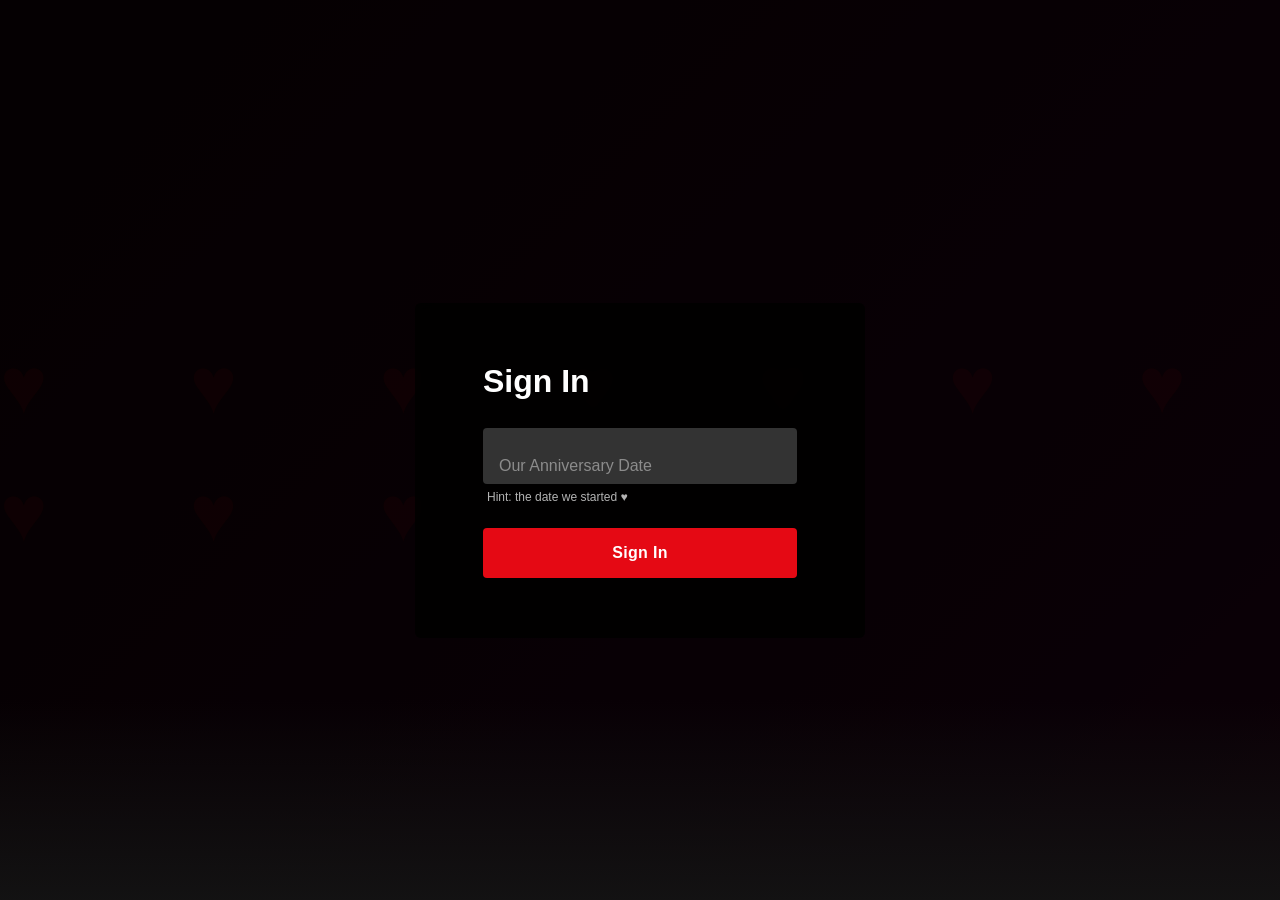
==== index.html @ 18197091 "Remove name field from login — password only https://claude.ai/code/session_011CembvDghJCiSuUjYCqmAm" ====
<!DOCTYPE html>
<html lang="en">
<head>
  <meta charset="UTF-8" />
  <meta name="viewport" content="width=device-width, initial-scale=1.0" />
  <title>Our Story</title>
  <link rel="stylesheet" href="css/style.css" />
</head>
<body>

  <!-- ===== LOGIN PAGE ===== -->
  <div id="page-login" class="page active">
    <div class="login-bg">
      <div class="login-overlay"></div>
    </div>
    <header class="login-header"></header>
    <main class="login-main">
      <div class="login-box">
        <h1>Sign In</h1>
        <form id="login-form" novalidate>
          <div class="form-group">
            <input type="password" id="login-password" placeholder=" " autocomplete="off" />
            <label for="login-password">Our Anniversary Date</label>
            <span class="password-hint">Hint: the date we started ♥</span>
          </div>
          <div id="login-error" class="login-error hidden">Incorrect password. Try again.</div>
          <button type="submit" class="btn-signin">Sign In</button>
        </form>
      </div>
    </main>
    <div class="login-gradient-bottom"></div>
  </div>

  <!-- ===== WHO'S WATCHING PAGE ===== -->
  <div id="page-profiles" class="page hidden">
    <header class="profiles-header"></header>
    <main class="profiles-main">
      <h1 class="profiles-title">Who's watching?</h1>
      <div class="profiles-grid" id="profiles-grid">

        <!-- Month 1 -->
        <div class="profile-card" data-month="1" data-label="Month 1">
          <div class="profile-avatar">
            <img src="images/month-1.jpg" alt="Month 1" onerror="this.style.display='none'; this.nextElementSibling.style.display='flex'" />
            <div class="avatar-placeholder">
              <span class="placeholder-month">1</span>
              <span class="placeholder-heart">♥</span>
            </div>
          </div>
          <p class="profile-name">Month 1</p>
        </div>

        <!-- Month 2 -->
        <div class="profile-card" data-month="2" data-label="Month 2">
          <div class="profile-avatar">
            <img src="images/month-2.jpg" alt="Month 2" onerror="this.style.display='none'; this.nextElementSibling.style.display='flex'" />
            <div class="avatar-placeholder">
              <span class="placeholder-month">2</span>
              <span class="placeholder-heart">♥</span>
            </div>
          </div>
          <p class="profile-name">Month 2</p>
        </div>

        <!-- Month 4 -->
        <div class="profile-card" data-month="4" data-label="Month 4">
          <div class="profile-avatar">
            <img src="images/month-4.jpg" alt="Month 4" onerror="this.style.display='none'; this.nextElementSibling.style.display='flex'" />
            <div class="avatar-placeholder">
              <span class="placeholder-month">4</span>
              <span class="placeholder-heart">♥</span>
            </div>
          </div>
          <p class="profile-name">Month 4</p>
        </div>

        <!-- Month 6 -->
        <div class="profile-card" data-month="6" data-label="Month 6">
          <div class="profile-avatar">
            <img src="images/month-6.jpg" alt="Month 6" onerror="this.style.display='none'; this.nextElementSibling.style.display='flex'" />
            <div class="avatar-placeholder">
              <span class="placeholder-month">6</span>
              <span class="placeholder-heart">♥</span>
            </div>
          </div>
          <p class="profile-name">Month 6</p>
        </div>

        <!-- Month 12 -->
        <div class="profile-card" data-month="12" data-label="Month 12">
          <div class="profile-avatar">
            <img src="images/month-12.jpg" alt="Month 12" onerror="this.style.display='none'; this.nextElementSibling.style.display='flex'" />
            <div class="avatar-placeholder">
              <span class="placeholder-month">12</span>
              <span class="placeholder-heart">♥</span>
            </div>
          </div>
          <p class="profile-name">1 Year ♥</p>
        </div>

      </div>
    </main>
  </div>

  <!-- ===== MEMORY PAGE ===== -->
  <div id="page-memory" class="page hidden">
    <header class="memory-header">
      <button class="btn-back" id="btn-back">&#8592; Back</button>
    </header>
    <main class="memory-main">
      <div class="memory-hero">
        <img id="memory-hero-img" src="" alt="" />
        <div class="memory-hero-overlay">
          <div class="memory-badge" id="memory-badge">Month 1</div>
          <h1 class="memory-title" id="memory-title">Our First Month</h1>
          <p class="memory-subtitle" id="memory-subtitle">August 21, 2025</p>
        </div>
      </div>
      <div class="memory-content">
        <p class="memory-message" id="memory-message"></p>
      </div>
      <div class="memory-nav">
        <button class="btn-prev-month" id="btn-prev-month">&#8592; Previous</button>
        <button class="btn-next-month" id="btn-next-month">Next &#8594;</button>
      </div>
    </main>
  </div>

  <script src="js/app.js"></script>
</body>
</html>
---- css/style.css ----
/* ===========================
   RESET & BASE
   =========================== */
*, *::before, *::after {
  box-sizing: border-box;
  margin: 0;
  padding: 0;
}

:root {
  --red: #E50914;
  --red-hover: #f40612;
  --dark: #141414;
  --dark-card: #1f1f1f;
  --dark-input: #333;
  --white: #ffffff;
  --gray: #8c8c8c;
  --light-gray: #b3b3b3;
  --gold: #e5b800;
  --pink: #ff6b8a;
  --font: 'Helvetica Neue', Helvetica, Arial, sans-serif;
}

html, body {
  height: 100%;
  background: var(--dark);
  color: var(--white);
  font-family: var(--font);
  overflow-x: hidden;
}

/* ===========================
   PAGE SYSTEM
   =========================== */
.page {
  min-height: 100vh;
  position: relative;
}

.page.active {
  display: block;
}

.page.hidden {
  display: none;
}

/* ===========================
   BRAND LOGO
   =========================== */
.brand-logo {
  display: flex;
  align-items: center;
  gap: 6px;
  text-decoration: none;
  user-select: none;
}

.brand-heart {
  color: var(--red);
  font-size: 28px;
  animation: heartbeat 2s ease-in-out infinite;
}

@keyframes heartbeat {
  0%, 100% { transform: scale(1); }
  14% { transform: scale(1.3); }
  28% { transform: scale(1); }
  42% { transform: scale(1.2); }
  70% { transform: scale(1); }
}

.brand-text {
  color: var(--red);
  font-size: 26px;
  font-weight: 700;
  letter-spacing: -0.5px;
}

/* ===========================
   LOGIN PAGE
   =========================== */
#page-login {
  display: flex;
  flex-direction: column;
  min-height: 100vh;
  position: relative;
}

.login-bg {
  position: fixed;
  inset: 0;
  background: url('images/bg.jpg') center center / cover no-repeat;
  background-color: #1a0a0a;
  z-index: 0;
}

/* Animated gradient fallback when bg.jpg is absent */
.login-bg::before {
  content: '';
  position: absolute;
  inset: 0;
  background: linear-gradient(
    135deg,
    #0d0005 0%,
    #1a0010 20%,
    #3a0015 40%,
    #1a0010 60%,
    #2d0008 80%,
    #0d0005 100%
  );
  background-size: 400% 400%;
  animation: gradientShift 12s ease infinite;
  z-index: -1;
}

@keyframes gradientShift {
  0%   { background-position: 0% 50%; }
  50%  { background-position: 100% 50%; }
  100% { background-position: 0% 50%; }
}

/* Floating hearts on login background */
.login-bg::after {
  content: '♥ ♥ ♥ ♥ ♥ ♥ ♥ ♥ ♥ ♥';
  position: absolute;
  inset: 0;
  color: rgba(229, 9, 20, 0.04);
  font-size: 80px;
  line-height: 1.6;
  letter-spacing: 40px;
  word-spacing: 40px;
  pointer-events: none;
  display: flex;
  align-items: center;
  justify-content: center;
  flex-wrap: wrap;
  overflow: hidden;
}

.login-overlay {
  position: absolute;
  inset: 0;
  background: rgba(0, 0, 0, 0.65);
}

.login-gradient-bottom {
  position: fixed;
  bottom: 0;
  left: 0;
  right: 0;
  height: 200px;
  background: linear-gradient(to bottom, transparent, rgba(20,20,20,0.9));
  z-index: 1;
  pointer-events: none;
}

.login-header {
  position: relative;
  z-index: 10;
  padding: 20px 48px;
}

.login-main {
  position: relative;
  z-index: 10;
  flex: 1;
  display: flex;
  align-items: center;
  justify-content: center;
  padding: 40px 20px;
}

.login-box {
  background: rgba(0, 0, 0, 0.82);
  border-radius: 6px;
  padding: 60px 68px;
  width: 100%;
  max-width: 450px;
  backdrop-filter: blur(4px);
}

.login-box h1 {
  font-size: 32px;
  font-weight: 700;
  margin-bottom: 28px;
  color: var(--white);
}

/* Floating label inputs */
.form-group {
  position: relative;
  margin-bottom: 16px;
}

.form-group input {
  width: 100%;
  height: 56px;
  padding: 24px 16px 8px;
  background: var(--dark-input);
  border: none;
  border-radius: 4px;
  color: var(--white);
  font-size: 16px;
  font-family: var(--font);
  outline: none;
  transition: background 0.2s;
}

.form-group input:focus {
  background: #454545;
}

.form-group label {
  position: absolute;
  top: 50%;
  left: 16px;
  transform: translateY(-50%);
  color: var(--gray);
  font-size: 16px;
  pointer-events: none;
  transition: all 0.15s ease;
}

.form-group input:focus + label,
.form-group input:not(:placeholder-shown) + label {
  top: 14px;
  transform: none;
  font-size: 11px;
  color: var(--light-gray);
}

.password-hint {
  display: block;
  font-size: 12px;
  color: var(--light-gray);
  margin-top: 6px;
  padding-left: 4px;
}

.login-error {
  background: rgba(229, 9, 20, 0.15);
  border: 1px solid var(--red);
  border-radius: 4px;
  color: #ff6b6b;
  font-size: 14px;
  padding: 10px 14px;
  margin-bottom: 16px;
  text-align: center;
}

.login-error.hidden {
  display: none;
}

.btn-signin {
  width: 100%;
  height: 50px;
  background: var(--red);
  border: none;
  border-radius: 4px;
  color: var(--white);
  font-size: 16px;
  font-weight: 700;
  font-family: var(--font);
  cursor: pointer;
  transition: background 0.2s, transform 0.1s;
  margin-top: 8px;
  letter-spacing: 0.3px;
}

.btn-signin:hover {
  background: var(--red-hover);
}

.btn-signin:active {
  transform: scale(0.98);
}

/* ===========================
   PROFILES PAGE
   =========================== */
#page-profiles {
  background: var(--dark);
  min-height: 100vh;
}

.profiles-header {
  padding: 20px 48px;
  border-bottom: 1px solid rgba(255,255,255,0.08);
}

.profiles-main {
  display: flex;
  flex-direction: column;
  align-items: center;
  justify-content: center;
  min-height: calc(100vh - 80px);
  padding: 40px 20px;
}

.profiles-title {
  font-size: 48px;
  font-weight: 400;
  color: var(--white);
  margin-bottom: 56px;
  letter-spacing: 0;
  text-align: center;
}

.profiles-grid {
  display: flex;
  gap: 32px;
  flex-wrap: wrap;
  justify-content: center;
  max-width: 900px;
}

/* Profile card */
.profile-card {
  display: flex;
  flex-direction: column;
  align-items: center;
  gap: 14px;
  cursor: pointer;
}

.profile-avatar {
  width: 160px;
  height: 160px;
  border-radius: 6px;
  overflow: hidden;
  position: relative;
  border: 3px solid transparent;
  transition: border-color 0.2s, transform 0.2s;
}

.profile-card:hover .profile-avatar {
  border-color: var(--white);
  transform: scale(1.05);
}

.profile-avatar img {
  width: 100%;
  height: 100%;
  object-fit: cover;
  display: block;
}

/* Placeholder when image is missing */
.avatar-placeholder {
  display: none;
  width: 100%;
  height: 100%;
  background: linear-gradient(135deg, #3a0a0a 0%, #6b1a1a 50%, #3a0a0a 100%);
  flex-direction: column;
  align-items: center;
  justify-content: center;
  gap: 4px;
}

.placeholder-month {
  font-size: 52px;
  font-weight: 900;
  color: var(--white);
  line-height: 1;
}

.placeholder-heart {
  font-size: 20px;
  color: var(--red);
  animation: heartbeat 2s ease-in-out infinite;
}

.profile-name {
  font-size: 15px;
  color: var(--light-gray);
  text-align: center;
  font-weight: 400;
  transition: color 0.2s;
  letter-spacing: 0.5px;
}

.profile-card:hover .profile-name {
  color: var(--white);
}

/* ===========================
   MEMORY PAGE
   =========================== */
#page-memory {
  background: var(--dark);
  min-height: 100vh;
}

.memory-header {
  position: absolute;
  top: 0;
  left: 0;
  right: 0;
  z-index: 20;
  padding: 20px 48px;
  display: flex;
  align-items: center;
  gap: 32px;
  background: linear-gradient(to bottom, rgba(0,0,0,0.8), transparent);
}

.btn-back {
  background: none;
  border: none;
  color: var(--white);
  font-size: 16px;
  font-family: var(--font);
  cursor: pointer;
  padding: 8px 0;
  transition: opacity 0.2s;
  font-weight: 600;
  letter-spacing: 0.3px;
}

.btn-back:hover {
  opacity: 0.7;
}

.memory-main {
  display: flex;
  flex-direction: column;
}

.memory-hero {
  position: relative;
  width: 100%;
  height: 70vh;
  min-height: 400px;
  overflow: hidden;
}

.memory-hero img {
  width: 100%;
  height: 100%;
  object-fit: cover;
  display: block;
}

/* fallback gradient when no image */
.memory-hero img[src=""] {
  background: linear-gradient(135deg, #3a0a0a 0%, #6b1a1a 100%);
}

.memory-hero-overlay {
  position: absolute;
  inset: 0;
  background: linear-gradient(to right, rgba(20,20,20,0.95) 30%, rgba(20,20,20,0.4) 80%, transparent);
  display: flex;
  flex-direction: column;
  justify-content: flex-end;
  padding: 60px 64px;
}

.memory-badge {
  display: inline-block;
  background: var(--red);
  color: var(--white);
  font-size: 12px;
  font-weight: 700;
  letter-spacing: 1.5px;
  text-transform: uppercase;
  padding: 4px 12px;
  border-radius: 3px;
  margin-bottom: 14px;
  width: fit-content;
}

.memory-title {
  font-size: 56px;
  font-weight: 700;
  color: var(--white);
  margin-bottom: 10px;
  text-shadow: 2px 2px 8px rgba(0,0,0,0.5);
  line-height: 1.1;
}

.memory-subtitle {
  font-size: 18px;
  color: var(--light-gray);
  font-weight: 400;
}

.memory-content {
  padding: 48px 64px;
  max-width: 800px;
}

.memory-message {
  font-size: 20px;
  line-height: 1.8;
  color: #e5e5e5;
  font-weight: 300;
  white-space: pre-line;
}

.memory-nav {
  display: flex;
  gap: 16px;
  padding: 0 64px 64px;
}

.btn-prev-month,
.btn-next-month {
  padding: 12px 28px;
  border: 2px solid rgba(255,255,255,0.3);
  background: rgba(255,255,255,0.1);
  border-radius: 4px;
  color: var(--white);
  font-size: 15px;
  font-family: var(--font);
  font-weight: 600;
  cursor: pointer;
  transition: background 0.2s, border-color 0.2s, transform 0.15s;
  letter-spacing: 0.3px;
}

.btn-prev-month:hover,
.btn-next-month:hover {
  background: rgba(255,255,255,0.2);
  border-color: rgba(255,255,255,0.6);
  transform: scale(1.02);
}

.btn-prev-month:disabled,
.btn-next-month:disabled {
  opacity: 0.3;
  cursor: not-allowed;
  transform: none;
}

/* ===========================
   PAGE TRANSITIONS
   =========================== */
@keyframes fadeIn {
  from { opacity: 0; transform: translateY(12px); }
  to   { opacity: 1; transform: translateY(0); }
}

.page.active {
  animation: fadeIn 0.4s ease forwards;
}

/* ===========================
   RESPONSIVE
   =========================== */
@media (max-width: 768px) {
  .login-box {
    padding: 40px 28px;
  }

  .login-header,
  .profiles-header {
    padding: 16px 24px;
  }

  .profiles-title {
    font-size: 32px;
    margin-bottom: 40px;
  }

  .profile-avatar {
    width: 120px;
    height: 120px;
  }

  .profiles-grid {
    gap: 20px;
  }

  .memory-hero {
    height: 50vh;
  }

  .memory-hero-overlay {
    padding: 30px 24px;
  }

  .memory-title {
    font-size: 36px;
  }

  .memory-content {
    padding: 32px 24px;
  }

  .memory-message {
    font-size: 17px;
  }

  .memory-nav {
    padding: 0 24px 48px;
  }

  .memory-header {
    padding: 16px 24px;
  }
}

@media (max-width: 480px) {
  .profile-avatar {
    width: 100px;
    height: 100px;
  }

  .placeholder-month {
    font-size: 36px;
  }

  .profiles-grid {
    gap: 16px;
  }
}
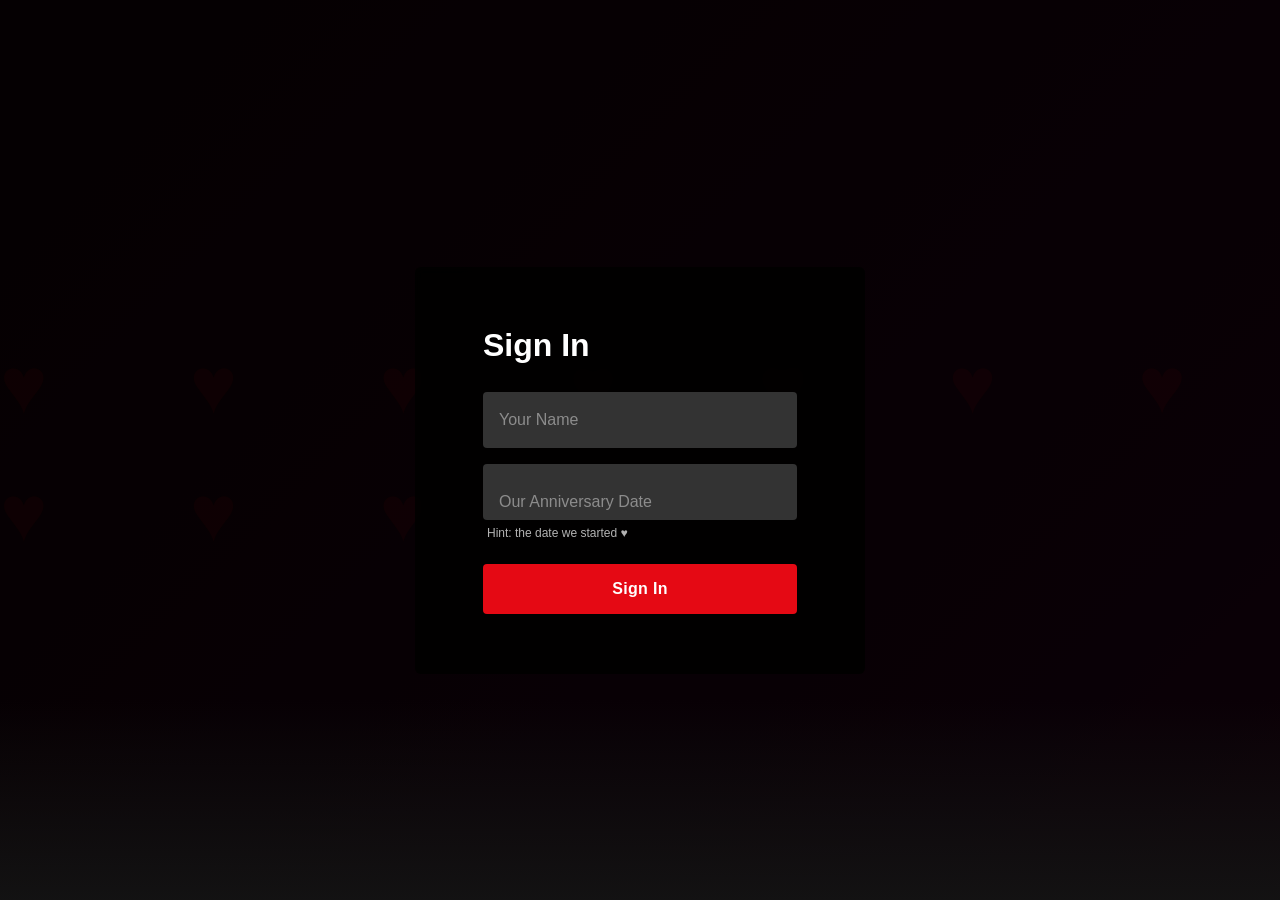
==== commit 4095fb0b: "Restore name field to login form https://claude.ai/code/session_011CembvDghJCiSuUjYCqmAm" ====
--- a/index.html
+++ b/index.html
@@ -18,6 +18,10 @@
       <div class="login-box">
         <h1>Sign In</h1>
         <form id="login-form" novalidate>
+          <div class="form-group">
+            <input type="text" id="login-name" placeholder=" " autocomplete="off" />
+            <label for="login-name">Your Name</label>
+          </div>
           <div class="form-group">
             <input type="password" id="login-password" placeholder=" " autocomplete="off" />
             <label for="login-password">Our Anniversary Date</label>
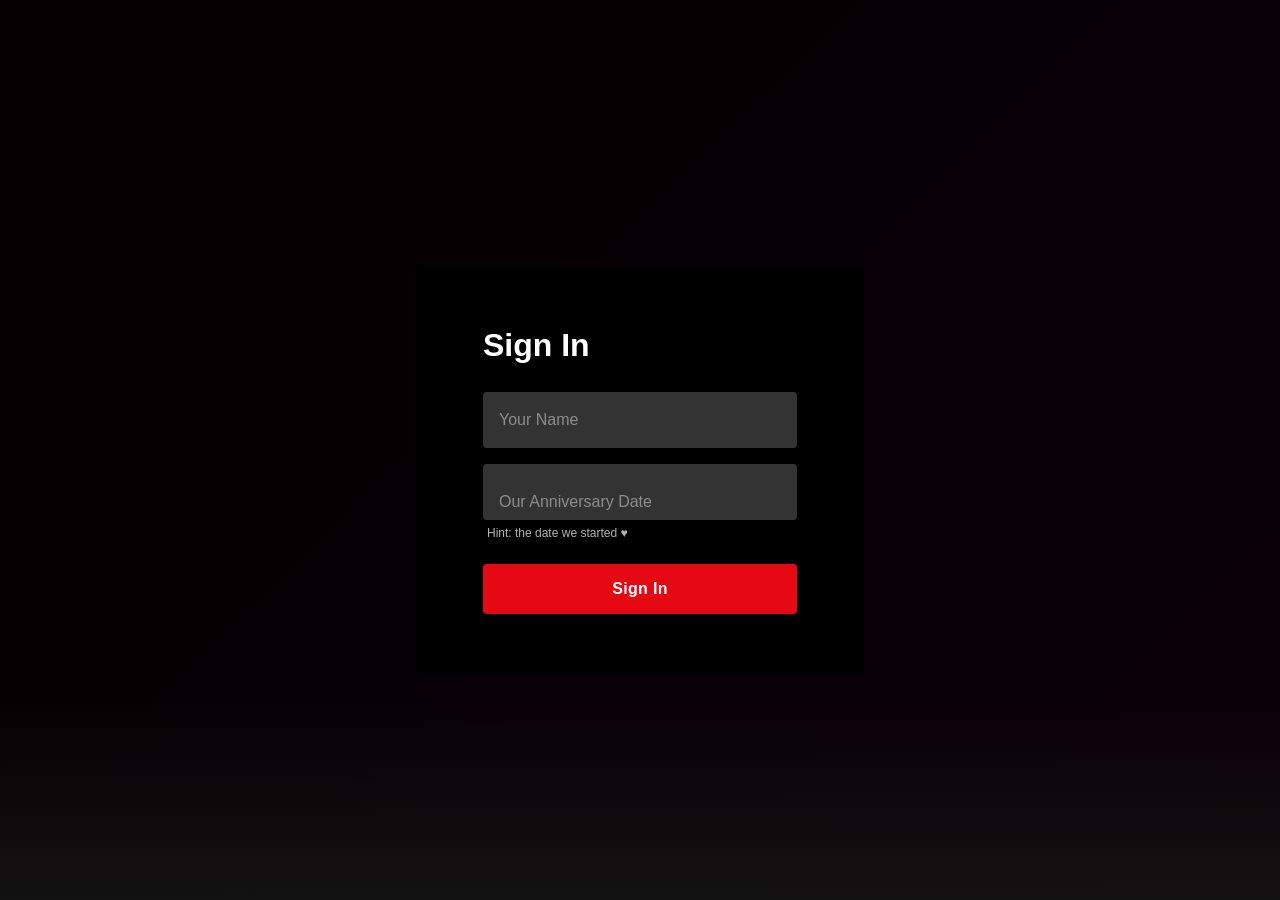
==== commit 0cd688dc: "Inline all CSS and JS into single HTML file Eliminates external file loading issues on GitHub Pages." ====
--- a/index.html
+++ b/index.html
@@ -4,15 +4,441 @@
   <meta charset="UTF-8" />
   <meta name="viewport" content="width=device-width, initial-scale=1.0" />
   <title>Our Story</title>
-  <link rel="stylesheet" href="css/style.css" />
+  <style>
+    *, *::before, *::after { box-sizing: border-box; margin: 0; padding: 0; }
+
+    :root {
+      --red: #E50914;
+      --red-hover: #f40612;
+      --dark: #141414;
+      --dark-input: #333;
+      --white: #ffffff;
+      --gray: #8c8c8c;
+      --light-gray: #b3b3b3;
+      --font: 'Helvetica Neue', Helvetica, Arial, sans-serif;
+    }
+
+    html, body {
+      height: 100%;
+      background: var(--dark);
+      color: var(--white);
+      font-family: var(--font);
+      overflow-x: hidden;
+    }
+
+    /* PAGE SYSTEM */
+    .page { min-height: 100vh; position: relative; }
+    .page.active { display: block; animation: fadeIn 0.4s ease forwards; }
+    .page.hidden { display: none; }
+
+    @keyframes fadeIn {
+      from { opacity: 0; transform: translateY(10px); }
+      to   { opacity: 1; transform: translateY(0); }
+    }
+    @keyframes heartbeat {
+      0%, 100% { transform: scale(1); }
+      14% { transform: scale(1.3); }
+      28% { transform: scale(1); }
+      42% { transform: scale(1.2); }
+      70% { transform: scale(1); }
+    }
+    @keyframes gradientShift {
+      0%   { background-position: 0% 50%; }
+      50%  { background-position: 100% 50%; }
+      100% { background-position: 0% 50%; }
+    }
+    @keyframes fadeSlideDown {
+      from { opacity: 0; transform: translateY(-20px); }
+      to   { opacity: 1; transform: translateY(0); }
+    }
+    @keyframes cardEntrance {
+      from { opacity: 0; transform: translateY(24px); }
+      to   { opacity: 1; transform: translateY(0); }
+    }
+
+    /* ── LOGIN PAGE ── */
+    #page-login {
+      display: flex;
+      flex-direction: column;
+      min-height: 100vh;
+    }
+
+    .login-bg {
+      position: fixed;
+      inset: 0;
+      background: url('images/bg.jpg') center/cover no-repeat, #1a0a0a;
+      z-index: 0;
+    }
+    .login-bg::before {
+      content: '';
+      position: absolute;
+      inset: 0;
+      background: linear-gradient(135deg,#0d0005 0%,#1a0010 20%,#3a0015 40%,#1a0010 60%,#2d0008 80%,#0d0005 100%);
+      background-size: 400% 400%;
+      animation: gradientShift 12s ease infinite;
+      z-index: -1;
+    }
+    .login-overlay {
+      position: absolute;
+      inset: 0;
+      background: rgba(0,0,0,0.65);
+    }
+    .login-gradient-bottom {
+      position: fixed;
+      bottom: 0; left: 0; right: 0;
+      height: 200px;
+      background: linear-gradient(to bottom, transparent, rgba(20,20,20,.9));
+      z-index: 1;
+      pointer-events: none;
+    }
+    .login-header {
+      position: relative;
+      z-index: 10;
+      padding: 20px 48px;
+    }
+    .login-main {
+      position: relative;
+      z-index: 10;
+      flex: 1;
+      display: flex;
+      align-items: center;
+      justify-content: center;
+      padding: 40px 20px;
+    }
+    .login-box {
+      background: rgba(0,0,0,0.82);
+      border-radius: 6px;
+      padding: 60px 68px;
+      width: 100%;
+      max-width: 450px;
+      backdrop-filter: blur(4px);
+    }
+    .login-box h1 {
+      font-size: 32px;
+      font-weight: 700;
+      margin-bottom: 28px;
+    }
+
+    .form-group {
+      position: relative;
+      margin-bottom: 16px;
+    }
+    .form-group input {
+      width: 100%;
+      height: 56px;
+      padding: 24px 16px 8px;
+      background: var(--dark-input);
+      border: none;
+      border-radius: 4px;
+      color: var(--white);
+      font-size: 16px;
+      font-family: var(--font);
+      outline: none;
+      transition: background .2s;
+    }
+    .form-group input:focus { background: #454545; }
+    .form-group label {
+      position: absolute;
+      top: 50%; left: 16px;
+      transform: translateY(-50%);
+      color: var(--gray);
+      font-size: 16px;
+      pointer-events: none;
+      transition: all .15s ease;
+    }
+    .form-group input:focus + label,
+    .form-group input:not(:placeholder-shown) + label {
+      top: 14px;
+      transform: none;
+      font-size: 11px;
+      color: var(--light-gray);
+    }
+    .password-hint {
+      display: block;
+      font-size: 12px;
+      color: var(--light-gray);
+      margin-top: 6px;
+      padding-left: 4px;
+    }
+    .login-error {
+      background: rgba(229,9,20,.15);
+      border: 1px solid var(--red);
+      border-radius: 4px;
+      color: #ff6b6b;
+      font-size: 14px;
+      padding: 10px 14px;
+      margin-bottom: 16px;
+      text-align: center;
+    }
+    .login-error.hidden { display: none; }
+
+    .btn-signin {
+      width: 100%;
+      height: 50px;
+      background: var(--red);
+      border: none;
+      border-radius: 4px;
+      color: var(--white);
+      font-size: 16px;
+      font-weight: 700;
+      font-family: var(--font);
+      cursor: pointer;
+      transition: background .2s, transform .1s;
+      margin-top: 8px;
+      letter-spacing: .3px;
+    }
+    .btn-signin:hover { background: var(--red-hover); }
+    .btn-signin:active { transform: scale(.98); }
+
+    /* ── PROFILES PAGE ── */
+    #page-profiles { background: var(--dark); }
+
+    .profiles-header { padding: 20px 48px; }
+
+    .profiles-main {
+      display: flex;
+      flex-direction: column;
+      align-items: center;
+      justify-content: center;
+      min-height: 100vh;
+      padding: 40px 20px;
+    }
+    .profiles-title {
+      font-size: 48px;
+      font-weight: 400;
+      margin-bottom: 16px;
+      text-align: center;
+      animation: fadeSlideDown .5s ease forwards;
+    }
+    .profiles-subtitle {
+      font-size: 14px;
+      color: var(--gray);
+      letter-spacing: 1.5px;
+      text-transform: uppercase;
+      margin-bottom: 56px;
+      animation: fadeSlideDown .5s ease .1s both;
+    }
+    .profiles-grid {
+      display: flex;
+      gap: 24px;
+      flex-wrap: wrap;
+      justify-content: center;
+      max-width: 1100px;
+    }
+
+    .profile-card {
+      display: flex;
+      flex-direction: column;
+      align-items: center;
+      gap: 16px;
+      cursor: pointer;
+      opacity: 0;
+      animation: cardEntrance .4s ease forwards;
+    }
+    .profile-card:nth-child(1) { animation-delay: .15s; }
+    .profile-card:nth-child(2) { animation-delay: .25s; }
+    .profile-card:nth-child(3) { animation-delay: .35s; }
+    .profile-card:nth-child(4) { animation-delay: .45s; }
+    .profile-card:nth-child(5) { animation-delay: .55s; }
+
+    .profile-avatar {
+      width: 180px;
+      height: 180px;
+      border-radius: 6px;
+      overflow: hidden;
+      border: 3px solid transparent;
+      transition: border-color .15s ease, transform .15s ease;
+      box-shadow: 0 4px 20px rgba(0,0,0,.5);
+    }
+    .profile-card:hover .profile-avatar {
+      border-color: var(--white);
+      transform: scale(1.08);
+    }
+    .profile-avatar img {
+      width: 100%; height: 100%;
+      object-fit: cover;
+      display: block;
+      transition: filter .15s ease;
+    }
+    .profile-card:hover .profile-avatar img { filter: brightness(1.1); }
+
+    .avatar-placeholder {
+      display: none;
+      width: 100%; height: 100%;
+      background: linear-gradient(145deg,#4a0010 0%,#8b1a2a 45%,#4a0010 100%);
+      flex-direction: column;
+      align-items: center;
+      justify-content: center;
+      gap: 6px;
+    }
+    .placeholder-month {
+      font-size: 58px;
+      font-weight: 900;
+      line-height: 1;
+    }
+    .placeholder-heart {
+      font-size: 20px;
+      color: var(--red);
+      animation: heartbeat 2s ease-in-out infinite;
+    }
+    .profile-name {
+      font-size: 16px;
+      color: var(--gray);
+      text-align: center;
+      font-weight: 500;
+      transition: color .15s;
+      letter-spacing: .8px;
+    }
+    .profile-card:hover .profile-name { color: var(--white); }
+
+    .btn-manage {
+      margin-top: 56px;
+      padding: 10px 24px;
+      background: transparent;
+      border: 1px solid var(--gray);
+      border-radius: 3px;
+      color: var(--gray);
+      font-size: 13px;
+      font-family: var(--font);
+      letter-spacing: 2px;
+      text-transform: uppercase;
+      opacity: 0;
+      animation: cardEntrance .4s ease .65s forwards;
+      pointer-events: none;
+      cursor: default;
+    }
+
+    /* ── MEMORY PAGE ── */
+    #page-memory { background: var(--dark); }
+
+    .memory-header {
+      position: absolute;
+      top: 0; left: 0; right: 0;
+      z-index: 20;
+      padding: 20px 48px;
+      display: flex;
+      align-items: center;
+      background: linear-gradient(to bottom, rgba(0,0,0,.8), transparent);
+    }
+    .btn-back {
+      background: none;
+      border: none;
+      color: var(--white);
+      font-size: 16px;
+      font-family: var(--font);
+      cursor: pointer;
+      padding: 8px 0;
+      font-weight: 600;
+      letter-spacing: .3px;
+      transition: opacity .2s;
+    }
+    .btn-back:hover { opacity: .7; }
+
+    .memory-main { display: flex; flex-direction: column; }
+
+    .memory-hero {
+      position: relative;
+      width: 100%;
+      height: 70vh;
+      min-height: 400px;
+      overflow: hidden;
+      background: linear-gradient(135deg,#3a0a0a 0%,#8b1a1a 100%);
+    }
+    .memory-hero img {
+      width: 100%; height: 100%;
+      object-fit: cover;
+      display: block;
+    }
+    .memory-hero-overlay {
+      position: absolute;
+      inset: 0;
+      background: linear-gradient(to right,rgba(20,20,20,.95) 30%,rgba(20,20,20,.4) 80%,transparent);
+      display: flex;
+      flex-direction: column;
+      justify-content: flex-end;
+      padding: 60px 64px;
+    }
+    .memory-badge {
+      display: inline-block;
+      background: var(--red);
+      color: var(--white);
+      font-size: 12px;
+      font-weight: 700;
+      letter-spacing: 1.5px;
+      text-transform: uppercase;
+      padding: 4px 12px;
+      border-radius: 3px;
+      margin-bottom: 14px;
+      width: fit-content;
+    }
+    .memory-title {
+      font-size: 56px;
+      font-weight: 700;
+      margin-bottom: 10px;
+      text-shadow: 2px 2px 8px rgba(0,0,0,.5);
+      line-height: 1.1;
+    }
+    .memory-subtitle { font-size: 18px; color: var(--light-gray); }
+
+    .memory-content { padding: 48px 64px; max-width: 800px; }
+    .memory-message {
+      font-size: 20px;
+      line-height: 1.8;
+      color: #e5e5e5;
+      font-weight: 300;
+      white-space: pre-line;
+    }
+    .memory-nav { display: flex; gap: 16px; padding: 0 64px 64px; }
+
+    .btn-prev-month, .btn-next-month {
+      padding: 12px 28px;
+      border: 2px solid rgba(255,255,255,.3);
+      background: rgba(255,255,255,.1);
+      border-radius: 4px;
+      color: var(--white);
+      font-size: 15px;
+      font-family: var(--font);
+      font-weight: 600;
+      cursor: pointer;
+      transition: background .2s, border-color .2s, transform .15s;
+      letter-spacing: .3px;
+    }
+    .btn-prev-month:hover, .btn-next-month:hover {
+      background: rgba(255,255,255,.2);
+      border-color: rgba(255,255,255,.6);
+      transform: scale(1.02);
+    }
+    .btn-prev-month:disabled, .btn-next-month:disabled {
+      opacity: .3;
+      cursor: not-allowed;
+      transform: none;
+    }
+
+    /* RESPONSIVE */
+    @media (max-width: 768px) {
+      .login-box { padding: 40px 28px; }
+      .profiles-title { font-size: 32px; }
+      .profile-avatar { width: 130px; height: 130px; }
+      .placeholder-month { font-size: 42px; }
+      .memory-hero { height: 50vh; }
+      .memory-hero-overlay { padding: 30px 24px; }
+      .memory-title { font-size: 32px; }
+      .memory-content { padding: 32px 24px; }
+      .memory-message { font-size: 17px; }
+      .memory-nav { padding: 0 24px 48px; flex-wrap: wrap; }
+      .memory-header { padding: 16px 24px; }
+    }
+    @media (max-width: 480px) {
+      .profile-avatar { width: 100px; height: 100px; }
+      .profiles-grid { gap: 16px; }
+    }
+  </style>
 </head>
 <body>
 
-  <!-- ===== LOGIN PAGE ===== -->
+  <!-- LOGIN PAGE -->
   <div id="page-login" class="page active">
-    <div class="login-bg">
-      <div class="login-overlay"></div>
-    </div>
+    <div class="login-bg"><div class="login-overlay"></div></div>
     <header class="login-header"></header>
     <main class="login-main">
       <div class="login-box">
@@ -25,94 +451,76 @@
           <div class="form-group">
             <input type="password" id="login-password" placeholder=" " autocomplete="off" />
             <label for="login-password">Our Anniversary Date</label>
-            <span class="password-hint">Hint: the date we started ♥</span>
+            <span class="password-hint">Hint: the date we started &#9829;</span>
           </div>
           <div id="login-error" class="login-error hidden">Incorrect password. Try again.</div>
-          <button type="submit" class="btn-signin">Sign In</button>
+          <button type="button" id="btn-signin" class="btn-signin">Sign In</button>
         </form>
       </div>
     </main>
     <div class="login-gradient-bottom"></div>
   </div>
 
-  <!-- ===== WHO'S WATCHING PAGE ===== -->
+  <!-- WHO'S WATCHING -->
   <div id="page-profiles" class="page hidden">
     <header class="profiles-header"></header>
     <main class="profiles-main">
       <h1 class="profiles-title">Who's watching?</h1>
+      <p class="profiles-subtitle">Choose a chapter of our story</p>
       <div class="profiles-grid" id="profiles-grid">
 
-        <!-- Month 1 -->
-        <div class="profile-card" data-month="1" data-label="Month 1">
+        <div class="profile-card" data-month="1">
           <div class="profile-avatar">
-            <img src="images/month-1.jpg" alt="Month 1" onerror="this.style.display='none'; this.nextElementSibling.style.display='flex'" />
-            <div class="avatar-placeholder">
-              <span class="placeholder-month">1</span>
-              <span class="placeholder-heart">♥</span>
-            </div>
+            <img src="images/month-1.jpg" alt="Month 1" onerror="this.style.display='none';this.nextElementSibling.style.display='flex'" />
+            <div class="avatar-placeholder"><span class="placeholder-month">1</span><span class="placeholder-heart">&#9829;</span></div>
           </div>
           <p class="profile-name">Month 1</p>
         </div>
 
-        <!-- Month 2 -->
-        <div class="profile-card" data-month="2" data-label="Month 2">
+        <div class="profile-card" data-month="2">
           <div class="profile-avatar">
-            <img src="images/month-2.jpg" alt="Month 2" onerror="this.style.display='none'; this.nextElementSibling.style.display='flex'" />
-            <div class="avatar-placeholder">
-              <span class="placeholder-month">2</span>
-              <span class="placeholder-heart">♥</span>
-            </div>
+            <img src="images/month-2.jpg" alt="Month 2" onerror="this.style.display='none';this.nextElementSibling.style.display='flex'" />
+            <div class="avatar-placeholder"><span class="placeholder-month">2</span><span class="placeholder-heart">&#9829;</span></div>
           </div>
           <p class="profile-name">Month 2</p>
         </div>
 
-        <!-- Month 4 -->
-        <div class="profile-card" data-month="4" data-label="Month 4">
+        <div class="profile-card" data-month="4">
           <div class="profile-avatar">
-            <img src="images/month-4.jpg" alt="Month 4" onerror="this.style.display='none'; this.nextElementSibling.style.display='flex'" />
-            <div class="avatar-placeholder">
-              <span class="placeholder-month">4</span>
-              <span class="placeholder-heart">♥</span>
-            </div>
+            <img src="images/month-4.jpg" alt="Month 4" onerror="this.style.display='none';this.nextElementSibling.style.display='flex'" />
+            <div class="avatar-placeholder"><span class="placeholder-month">4</span><span class="placeholder-heart">&#9829;</span></div>
           </div>
           <p class="profile-name">Month 4</p>
         </div>
 
-        <!-- Month 6 -->
-        <div class="profile-card" data-month="6" data-label="Month 6">
+        <div class="profile-card" data-month="6">
           <div class="profile-avatar">
-            <img src="images/month-6.jpg" alt="Month 6" onerror="this.style.display='none'; this.nextElementSibling.style.display='flex'" />
-            <div class="avatar-placeholder">
-              <span class="placeholder-month">6</span>
-              <span class="placeholder-heart">♥</span>
-            </div>
+            <img src="images/month-6.jpg" alt="Month 6" onerror="this.style.display='none';this.nextElementSibling.style.display='flex'" />
+            <div class="avatar-placeholder"><span class="placeholder-month">6</span><span class="placeholder-heart">&#9829;</span></div>
           </div>
           <p class="profile-name">Month 6</p>
         </div>
 
-        <!-- Month 12 -->
-        <div class="profile-card" data-month="12" data-label="Month 12">
+        <div class="profile-card" data-month="12">
           <div class="profile-avatar">
-            <img src="images/month-12.jpg" alt="Month 12" onerror="this.style.display='none'; this.nextElementSibling.style.display='flex'" />
-            <div class="avatar-placeholder">
-              <span class="placeholder-month">12</span>
-              <span class="placeholder-heart">♥</span>
-            </div>
+            <img src="images/month-12.jpg" alt="1 Year" onerror="this.style.display='none';this.nextElementSibling.style.display='flex'" />
+            <div class="avatar-placeholder"><span class="placeholder-month">12</span><span class="placeholder-heart">&#9829;</span></div>
           </div>
-          <p class="profile-name">1 Year ♥</p>
+          <p class="profile-name">1 Year &#9829;</p>
         </div>
 
       </div>
+      <button class="btn-manage">Our Journey Since 8/21 &#9829;</button>
     </main>
   </div>
 
-  <!-- ===== MEMORY PAGE ===== -->
+  <!-- MEMORY PAGE -->
   <div id="page-memory" class="page hidden">
     <header class="memory-header">
       <button class="btn-back" id="btn-back">&#8592; Back</button>
     </header>
     <main class="memory-main">
-      <div class="memory-hero">
+      <div class="memory-hero" id="memory-hero">
         <img id="memory-hero-img" src="" alt="" />
         <div class="memory-hero-overlay">
           <div class="memory-badge" id="memory-badge">Month 1</div>
@@ -130,6 +538,127 @@
     </main>
   </div>
 
-  <script src="js/app.js"></script>
+  <script>
+    var MONTHS = [
+      {
+        month: 1,
+        image: 'images/month-1.jpg',
+        badge: 'Month 1',
+        title: 'Our First Month',
+        subtitle: 'August 21, 2025',
+        message: 'Every love story has a beginning, and ours started here.\n\nThis was the month everything changed — the butterflies, the late-night texts, the smiles that wouldn\'t quit. I didn\'t know then how special this would become, but I felt it.\n\nThank you for making day one unforgettable. ♥'
+      },
+      {
+        month: 2,
+        image: 'images/month-2.jpg',
+        badge: 'Month 2',
+        title: 'Two Months In',
+        subtitle: 'October 21, 2025',
+        message: 'Two months felt like a lifetime and a moment all at once.\n\nWe were still figuring each other out — your quirks, my habits, the little things that make you, you. And I loved every discovery.\n\nBy now I knew this was something real. ♥'
+      },
+      {
+        month: 4,
+        image: 'images/month-4.jpg',
+        badge: 'Month 4',
+        title: 'Four Months Together',
+        subtitle: 'December 21, 2025',
+        message: 'Four months in and you already felt like home.\n\nWe\'d gotten through busy weeks, lazy weekends, and everything in between. The comfort we found in each other — that\'s rare.\n\nI wouldn\'t trade a single moment. ♥'
+      },
+      {
+        month: 6,
+        image: 'images/month-6.jpg',
+        badge: 'Month 6',
+        title: 'Six Months Strong',
+        subtitle: 'February 21, 2026',
+        message: 'Half a year. Can you believe it?\n\nSix months of laughing at our own inside jokes, of growing side by side, of choosing each other every single day. That\'s what love is — a choice made over and over.\n\nI\'d choose you a thousand times more. ♥'
+      },
+      {
+        month: 12,
+        image: 'images/month-12.jpg',
+        badge: '1 Year ♥',
+        title: 'One Full Year',
+        subtitle: 'August 21, 2026',
+        message: 'A whole year. 365 days. And somehow it still doesn\'t feel like enough.\n\nThis year you showed me what it means to be loved — really loved. Through everything we\'ve been through, you\'ve been my constant, my favorite person, my home.\n\nHappy anniversary, baby. Here\'s to forever. ♥'
+      }
+    ];
+
+    var currentMonthIndex = 0;
+
+    function showPage(id) {
+      var pages = document.querySelectorAll('.page');
+      for (var i = 0; i < pages.length; i++) {
+        pages[i].classList.remove('active');
+        pages[i].classList.add('hidden');
+      }
+      var target = document.getElementById(id);
+      target.classList.remove('hidden');
+      setTimeout(function() { target.classList.add('active'); }, 10);
+    }
+
+    // LOGIN
+    document.getElementById('btn-signin').addEventListener('click', function() {
+      var raw = document.getElementById('login-password').value.trim();
+      var normalized = raw.replace(/[-\/\s]/g, '');
+      if (normalized === '821' || normalized === '0821') {
+        document.getElementById('login-error').classList.add('hidden');
+        showPage('page-profiles');
+      } else {
+        document.getElementById('login-error').classList.remove('hidden');
+        document.getElementById('login-password').value = '';
+        document.getElementById('login-password').focus();
+      }
+    });
+
+    // also allow Enter key in password field
+    document.getElementById('login-password').addEventListener('keydown', function(e) {
+      if (e.key === 'Enter') document.getElementById('btn-signin').click();
+    });
+
+    // PROFILE SELECTION
+    document.getElementById('profiles-grid').addEventListener('click', function(e) {
+      var card = e.target.closest('.profile-card');
+      if (!card) return;
+      var month = parseInt(card.getAttribute('data-month'));
+      for (var i = 0; i < MONTHS.length; i++) {
+        if (MONTHS[i].month === month) { currentMonthIndex = i; break; }
+      }
+      renderMemory(currentMonthIndex);
+      showPage('page-memory');
+    });
+
+    // MEMORY PAGE
+    function renderMemory(index) {
+      var data = MONTHS[index];
+      currentMonthIndex = index;
+      var img = document.getElementById('memory-hero-img');
+      var hero = document.getElementById('memory-hero');
+      img.onerror = function() {
+        img.style.display = 'none';
+        hero.style.background = 'linear-gradient(135deg,#3a0a0a 0%,#8b1a1a 100%)';
+      };
+      img.onload = function() {
+        img.style.display = 'block';
+        hero.style.background = '';
+      };
+      img.src = data.image;
+      document.getElementById('memory-badge').textContent = data.badge;
+      document.getElementById('memory-title').textContent = data.title;
+      document.getElementById('memory-subtitle').textContent = data.subtitle;
+      document.getElementById('memory-message').textContent = data.message;
+      document.getElementById('btn-prev-month').disabled = index === 0;
+      document.getElementById('btn-next-month').disabled = index === MONTHS.length - 1;
+      window.scrollTo(0, 0);
+    }
+
+    document.getElementById('btn-back').addEventListener('click', function() {
+      showPage('page-profiles');
+    });
+    document.getElementById('btn-prev-month').addEventListener('click', function() {
+      if (currentMonthIndex > 0) renderMemory(currentMonthIndex - 1);
+    });
+    document.getElementById('btn-next-month').addEventListener('click', function() {
+      if (currentMonthIndex < MONTHS.length - 1) renderMemory(currentMonthIndex + 1);
+    });
+  </script>
 </body>
 </html>
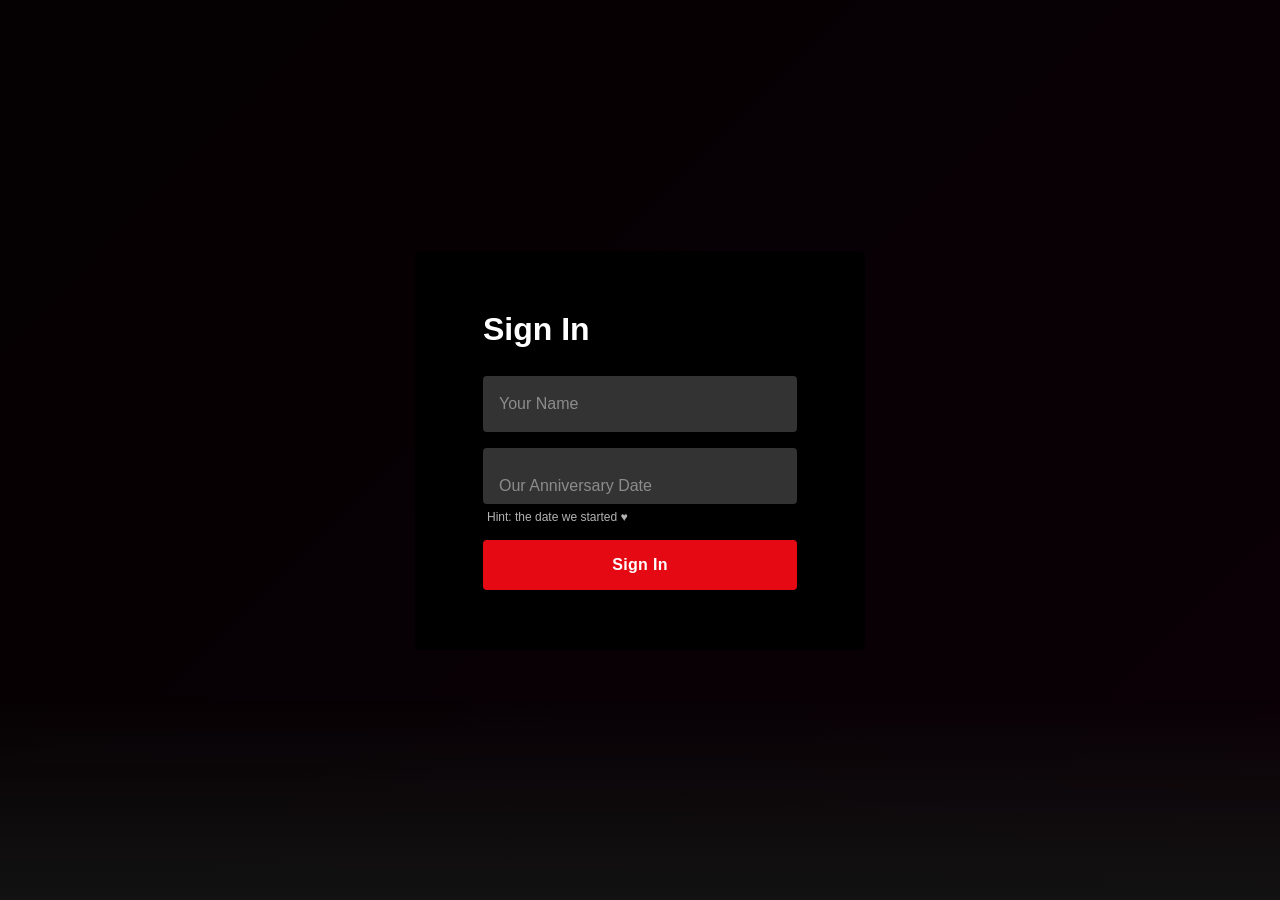
==== commit 360ccf80: "Rebuild as separate HTML pages - no JS required for navigation index.html -> profiles.html -> month." ====
--- a/index.html
+++ b/index.html
@@ -4,660 +4,39 @@
   <meta charset="UTF-8" />
   <meta name="viewport" content="width=device-width, initial-scale=1.0" />
   <title>Our Story</title>
-  <style>
-    *, *::before, *::after { box-sizing: border-box; margin: 0; padding: 0; }
-
-    :root {
-      --red: #E50914;
-      --red-hover: #f40612;
-      --dark: #141414;
-      --dark-input: #333;
-      --white: #ffffff;
-      --gray: #8c8c8c;
-      --light-gray: #b3b3b3;
-      --font: 'Helvetica Neue', Helvetica, Arial, sans-serif;
-    }
-
-    html, body {
-      height: 100%;
-      background: var(--dark);
-      color: var(--white);
-      font-family: var(--font);
-      overflow-x: hidden;
-    }
-
-    /* PAGE SYSTEM */
-    .page { min-height: 100vh; position: relative; }
-    .page.active { display: block; animation: fadeIn 0.4s ease forwards; }
-    .page.hidden { display: none; }
-
-    @keyframes fadeIn {
-      from { opacity: 0; transform: translateY(10px); }
-      to   { opacity: 1; transform: translateY(0); }
-    }
-    @keyframes heartbeat {
-      0%, 100% { transform: scale(1); }
-      14% { transform: scale(1.3); }
-      28% { transform: scale(1); }
-      42% { transform: scale(1.2); }
-      70% { transform: scale(1); }
-    }
-    @keyframes gradientShift {
-      0%   { background-position: 0% 50%; }
-      50%  { background-position: 100% 50%; }
-      100% { background-position: 0% 50%; }
-    }
-    @keyframes fadeSlideDown {
-      from { opacity: 0; transform: translateY(-20px); }
-      to   { opacity: 1; transform: translateY(0); }
-    }
-    @keyframes cardEntrance {
-      from { opacity: 0; transform: translateY(24px); }
-      to   { opacity: 1; transform: translateY(0); }
-    }
-
-    /* ── LOGIN PAGE ── */
-    #page-login {
-      display: flex;
-      flex-direction: column;
-      min-height: 100vh;
-    }
-
-    .login-bg {
-      position: fixed;
-      inset: 0;
-      background: url('images/bg.jpg') center/cover no-repeat, #1a0a0a;
-      z-index: 0;
-    }
-    .login-bg::before {
-      content: '';
-      position: absolute;
-      inset: 0;
-      background: linear-gradient(135deg,#0d0005 0%,#1a0010 20%,#3a0015 40%,#1a0010 60%,#2d0008 80%,#0d0005 100%);
-      background-size: 400% 400%;
-      animation: gradientShift 12s ease infinite;
-      z-index: -1;
-    }
-    .login-overlay {
-      position: absolute;
-      inset: 0;
-      background: rgba(0,0,0,0.65);
-    }
-    .login-gradient-bottom {
-      position: fixed;
-      bottom: 0; left: 0; right: 0;
-      height: 200px;
-      background: linear-gradient(to bottom, transparent, rgba(20,20,20,.9));
-      z-index: 1;
-      pointer-events: none;
-    }
-    .login-header {
-      position: relative;
-      z-index: 10;
-      padding: 20px 48px;
-    }
-    .login-main {
-      position: relative;
-      z-index: 10;
-      flex: 1;
-      display: flex;
-      align-items: center;
-      justify-content: center;
-      padding: 40px 20px;
-    }
-    .login-box {
-      background: rgba(0,0,0,0.82);
-      border-radius: 6px;
-      padding: 60px 68px;
-      width: 100%;
-      max-width: 450px;
-      backdrop-filter: blur(4px);
-    }
-    .login-box h1 {
-      font-size: 32px;
-      font-weight: 700;
-      margin-bottom: 28px;
-    }
-
-    .form-group {
-      position: relative;
-      margin-bottom: 16px;
-    }
-    .form-group input {
-      width: 100%;
-      height: 56px;
-      padding: 24px 16px 8px;
-      background: var(--dark-input);
-      border: none;
-      border-radius: 4px;
-      color: var(--white);
-      font-size: 16px;
-      font-family: var(--font);
-      outline: none;
-      transition: background .2s;
-    }
-    .form-group input:focus { background: #454545; }
-    .form-group label {
-      position: absolute;
-      top: 50%; left: 16px;
-      transform: translateY(-50%);
-      color: var(--gray);
-      font-size: 16px;
-      pointer-events: none;
-      transition: all .15s ease;
-    }
-    .form-group input:focus + label,
-    .form-group input:not(:placeholder-shown) + label {
-      top: 14px;
-      transform: none;
-      font-size: 11px;
-      color: var(--light-gray);
-    }
-    .password-hint {
-      display: block;
-      font-size: 12px;
-      color: var(--light-gray);
-      margin-top: 6px;
-      padding-left: 4px;
-    }
-    .login-error {
-      background: rgba(229,9,20,.15);
-      border: 1px solid var(--red);
-      border-radius: 4px;
-      color: #ff6b6b;
-      font-size: 14px;
-      padding: 10px 14px;
-      margin-bottom: 16px;
-      text-align: center;
-    }
-    .login-error.hidden { display: none; }
-
-    .btn-signin {
-      width: 100%;
-      height: 50px;
-      background: var(--red);
-      border: none;
-      border-radius: 4px;
-      color: var(--white);
-      font-size: 16px;
-      font-weight: 700;
-      font-family: var(--font);
-      cursor: pointer;
-      transition: background .2s, transform .1s;
-      margin-top: 8px;
-      letter-spacing: .3px;
-    }
-    .btn-signin:hover { background: var(--red-hover); }
-    .btn-signin:active { transform: scale(.98); }
-
-    /* ── PROFILES PAGE ── */
-    #page-profiles { background: var(--dark); }
-
-    .profiles-header { padding: 20px 48px; }
-
-    .profiles-main {
-      display: flex;
-      flex-direction: column;
-      align-items: center;
-      justify-content: center;
-      min-height: 100vh;
-      padding: 40px 20px;
-    }
-    .profiles-title {
-      font-size: 48px;
-      font-weight: 400;
-      margin-bottom: 16px;
-      text-align: center;
-      animation: fadeSlideDown .5s ease forwards;
-    }
-    .profiles-subtitle {
-      font-size: 14px;
-      color: var(--gray);
-      letter-spacing: 1.5px;
-      text-transform: uppercase;
-      margin-bottom: 56px;
-      animation: fadeSlideDown .5s ease .1s both;
-    }
-    .profiles-grid {
-      display: flex;
-      gap: 24px;
-      flex-wrap: wrap;
-      justify-content: center;
-      max-width: 1100px;
-    }
-
-    .profile-card {
-      display: flex;
-      flex-direction: column;
-      align-items: center;
-      gap: 16px;
-      cursor: pointer;
-      opacity: 0;
-      animation: cardEntrance .4s ease forwards;
-    }
-    .profile-card:nth-child(1) { animation-delay: .15s; }
-    .profile-card:nth-child(2) { animation-delay: .25s; }
-    .profile-card:nth-child(3) { animation-delay: .35s; }
-    .profile-card:nth-child(4) { animation-delay: .45s; }
-    .profile-card:nth-child(5) { animation-delay: .55s; }
-
-    .profile-avatar {
-      width: 180px;
-      height: 180px;
-      border-radius: 6px;
-      overflow: hidden;
-      border: 3px solid transparent;
-      transition: border-color .15s ease, transform .15s ease;
-      box-shadow: 0 4px 20px rgba(0,0,0,.5);
-    }
-    .profile-card:hover .profile-avatar {
-      border-color: var(--white);
-      transform: scale(1.08);
-    }
-    .profile-avatar img {
-      width: 100%; height: 100%;
-      object-fit: cover;
-      display: block;
-      transition: filter .15s ease;
-    }
-    .profile-card:hover .profile-avatar img { filter: brightness(1.1); }
-
-    .avatar-placeholder {
-      display: none;
-      width: 100%; height: 100%;
-      background: linear-gradient(145deg,#4a0010 0%,#8b1a2a 45%,#4a0010 100%);
-      flex-direction: column;
-      align-items: center;
-      justify-content: center;
-      gap: 6px;
-    }
-    .placeholder-month {
-      font-size: 58px;
-      font-weight: 900;
-      line-height: 1;
-    }
-    .placeholder-heart {
-      font-size: 20px;
-      color: var(--red);
-      animation: heartbeat 2s ease-in-out infinite;
-    }
-    .profile-name {
-      font-size: 16px;
-      color: var(--gray);
-      text-align: center;
-      font-weight: 500;
-      transition: color .15s;
-      letter-spacing: .8px;
-    }
-    .profile-card:hover .profile-name { color: var(--white); }
-
-    .btn-manage {
-      margin-top: 56px;
-      padding: 10px 24px;
-      background: transparent;
-      border: 1px solid var(--gray);
-      border-radius: 3px;
-      color: var(--gray);
-      font-size: 13px;
-      font-family: var(--font);
-      letter-spacing: 2px;
-      text-transform: uppercase;
-      opacity: 0;
-      animation: cardEntrance .4s ease .65s forwards;
-      pointer-events: none;
-      cursor: default;
-    }
-
-    /* ── MEMORY PAGE ── */
-    #page-memory { background: var(--dark); }
-
-    .memory-header {
-      position: absolute;
-      top: 0; left: 0; right: 0;
-      z-index: 20;
-      padding: 20px 48px;
-      display: flex;
-      align-items: center;
-      background: linear-gradient(to bottom, rgba(0,0,0,.8), transparent);
-    }
-    .btn-back {
-      background: none;
-      border: none;
-      color: var(--white);
-      font-size: 16px;
-      font-family: var(--font);
-      cursor: pointer;
-      padding: 8px 0;
-      font-weight: 600;
-      letter-spacing: .3px;
-      transition: opacity .2s;
-    }
-    .btn-back:hover { opacity: .7; }
-
-    .memory-main { display: flex; flex-direction: column; }
-
-    .memory-hero {
-      position: relative;
-      width: 100%;
-      height: 70vh;
-      min-height: 400px;
-      overflow: hidden;
-      background: linear-gradient(135deg,#3a0a0a 0%,#8b1a1a 100%);
-    }
-    .memory-hero img {
-      width: 100%; height: 100%;
-      object-fit: cover;
-      display: block;
-    }
-    .memory-hero-overlay {
-      position: absolute;
-      inset: 0;
-      background: linear-gradient(to right,rgba(20,20,20,.95) 30%,rgba(20,20,20,.4) 80%,transparent);
-      display: flex;
-      flex-direction: column;
-      justify-content: flex-end;
-      padding: 60px 64px;
-    }
-    .memory-badge {
-      display: inline-block;
-      background: var(--red);
-      color: var(--white);
-      font-size: 12px;
-      font-weight: 700;
-      letter-spacing: 1.5px;
-      text-transform: uppercase;
-      padding: 4px 12px;
-      border-radius: 3px;
-      margin-bottom: 14px;
-      width: fit-content;
-    }
-    .memory-title {
-      font-size: 56px;
-      font-weight: 700;
-      margin-bottom: 10px;
-      text-shadow: 2px 2px 8px rgba(0,0,0,.5);
-      line-height: 1.1;
-    }
-    .memory-subtitle { font-size: 18px; color: var(--light-gray); }
-
-    .memory-content { padding: 48px 64px; max-width: 800px; }
-    .memory-message {
-      font-size: 20px;
-      line-height: 1.8;
-      color: #e5e5e5;
-      font-weight: 300;
-      white-space: pre-line;
-    }
-    .memory-nav { display: flex; gap: 16px; padding: 0 64px 64px; }
-
-    .btn-prev-month, .btn-next-month {
-      padding: 12px 28px;
-      border: 2px solid rgba(255,255,255,.3);
-      background: rgba(255,255,255,.1);
-      border-radius: 4px;
-      color: var(--white);
-      font-size: 15px;
-      font-family: var(--font);
-      font-weight: 600;
-      cursor: pointer;
-      transition: background .2s, border-color .2s, transform .15s;
-      letter-spacing: .3px;
-    }
-    .btn-prev-month:hover, .btn-next-month:hover {
-      background: rgba(255,255,255,.2);
-      border-color: rgba(255,255,255,.6);
-      transform: scale(1.02);
-    }
-    .btn-prev-month:disabled, .btn-next-month:disabled {
-      opacity: .3;
-      cursor: not-allowed;
-      transform: none;
-    }
-
-    /* RESPONSIVE */
-    @media (max-width: 768px) {
-      .login-box { padding: 40px 28px; }
-      .profiles-title { font-size: 32px; }
-      .profile-avatar { width: 130px; height: 130px; }
-      .placeholder-month { font-size: 42px; }
-      .memory-hero { height: 50vh; }
-      .memory-hero-overlay { padding: 30px 24px; }
-      .memory-title { font-size: 32px; }
-      .memory-content { padding: 32px 24px; }
-      .memory-message { font-size: 17px; }
-      .memory-nav { padding: 0 24px 48px; flex-wrap: wrap; }
-      .memory-header { padding: 16px 24px; }
-    }
-    @media (max-width: 480px) {
-      .profile-avatar { width: 100px; height: 100px; }
-      .profiles-grid { gap: 16px; }
-    }
-  </style>
+  <link rel="stylesheet" href="style.css" />
 </head>
-<body>
-
-  <!-- LOGIN PAGE -->
-  <div id="page-login" class="page active">
-    <div class="login-bg"><div class="login-overlay"></div></div>
-    <header class="login-header"></header>
-    <main class="login-main">
-      <div class="login-box">
-        <h1>Sign In</h1>
-        <form id="login-form" novalidate>
-          <div class="form-group">
-            <input type="text" id="login-name" placeholder=" " autocomplete="off" />
-            <label for="login-name">Your Name</label>
-          </div>
-          <div class="form-group">
-            <input type="password" id="login-password" placeholder=" " autocomplete="off" />
-            <label for="login-password">Our Anniversary Date</label>
-            <span class="password-hint">Hint: the date we started &#9829;</span>
-          </div>
-          <div id="login-error" class="login-error hidden">Incorrect password. Try again.</div>
-          <button type="button" id="btn-signin" class="btn-signin">Sign In</button>
-        </form>
+<body class="login-page">
+  <div class="login-bg"><div class="login-overlay"></div></div>
+  <main class="login-main">
+    <div class="login-box">
+      <h1>Sign In</h1>
+      <div class="form-group">
+        <input type="text" id="login-name" placeholder=" " autocomplete="off" />
+        <label for="login-name">Your Name</label>
       </div>
-    </main>
-    <div class="login-gradient-bottom"></div>
-  </div>
-
-  <!-- WHO'S WATCHING -->
-  <div id="page-profiles" class="page hidden">
-    <header class="profiles-header"></header>
-    <main class="profiles-main">
-      <h1 class="profiles-title">Who's watching?</h1>
-      <p class="profiles-subtitle">Choose a chapter of our story</p>
-      <div class="profiles-grid" id="profiles-grid">
-
-        <div class="profile-card" data-month="1">
-          <div class="profile-avatar">
-            <img src="images/month-1.jpg" alt="Month 1" onerror="this.style.display='none';this.nextElementSibling.style.display='flex'" />
-            <div class="avatar-placeholder"><span class="placeholder-month">1</span><span class="placeholder-heart">&#9829;</span></div>
-          </div>
-          <p class="profile-name">Month 1</p>
-        </div>
-
-        <div class="profile-card" data-month="2">
-          <div class="profile-avatar">
-            <img src="images/month-2.jpg" alt="Month 2" onerror="this.style.display='none';this.nextElementSibling.style.display='flex'" />
-            <div class="avatar-placeholder"><span class="placeholder-month">2</span><span class="placeholder-heart">&#9829;</span></div>
-          </div>
-          <p class="profile-name">Month 2</p>
-        </div>
-
-        <div class="profile-card" data-month="4">
-          <div class="profile-avatar">
-            <img src="images/month-4.jpg" alt="Month 4" onerror="this.style.display='none';this.nextElementSibling.style.display='flex'" />
-            <div class="avatar-placeholder"><span class="placeholder-month">4</span><span class="placeholder-heart">&#9829;</span></div>
-          </div>
-          <p class="profile-name">Month 4</p>
-        </div>
-
-        <div class="profile-card" data-month="6">
-          <div class="profile-avatar">
-            <img src="images/month-6.jpg" alt="Month 6" onerror="this.style.display='none';this.nextElementSibling.style.display='flex'" />
-            <div class="avatar-placeholder"><span class="placeholder-month">6</span><span class="placeholder-heart">&#9829;</span></div>
-          </div>
-          <p class="profile-name">Month 6</p>
-        </div>
-
-        <div class="profile-card" data-month="12">
-          <div class="profile-avatar">
-            <img src="images/month-12.jpg" alt="1 Year" onerror="this.style.display='none';this.nextElementSibling.style.display='flex'" />
-            <div class="avatar-placeholder"><span class="placeholder-month">12</span><span class="placeholder-heart">&#9829;</span></div>
-          </div>
-          <p class="profile-name">1 Year &#9829;</p>
-        </div>
-
+      <div class="form-group">
+        <input type="password" id="login-password" placeholder=" " autocomplete="off" />
+        <label for="login-password">Our Anniversary Date</label>
+        <span class="password-hint">Hint: the date we started &#9829;</span>
       </div>
-      <button class="btn-manage">Our Journey Since 8/21 &#9829;</button>
-    </main>
-  </div>
-
-  <!-- MEMORY PAGE -->
-  <div id="page-memory" class="page hidden">
-    <header class="memory-header">
-      <button class="btn-back" id="btn-back">&#8592; Back</button>
-    </header>
-    <main class="memory-main">
-      <div class="memory-hero" id="memory-hero">
-        <img id="memory-hero-img" src="" alt="" />
-        <div class="memory-hero-overlay">
-          <div class="memory-badge" id="memory-badge">Month 1</div>
-          <h1 class="memory-title" id="memory-title">Our First Month</h1>
-          <p class="memory-subtitle" id="memory-subtitle">August 21, 2025</p>
-        </div>
-      </div>
-      <div class="memory-content">
-        <p class="memory-message" id="memory-message"></p>
-      </div>
-      <div class="memory-nav">
-        <button class="btn-prev-month" id="btn-prev-month">&#8592; Previous</button>
-        <button class="btn-next-month" id="btn-next-month">Next &#8594;</button>
-      </div>
-    </main>
-  </div>
-
+      <p id="login-error" class="login-error" style="display:none">Incorrect password. Try again.</p>
+      <a href="profiles.html" id="btn-signin" class="btn-signin">Sign In</a>
+    </div>
+  </main>
+  <div class="login-gradient-bottom"></div>
   <script>
-    var MONTHS = [
-      {
-        month: 1,
-        image: 'images/month-1.jpg',
-        badge: 'Month 1',
-        title: 'Our First Month',
-        subtitle: 'August 21, 2025',
-        message: 'Every love story has a beginning, and ours started here.\n\nThis was the month everything changed — the butterflies, the late-night texts, the smiles that wouldn\'t quit. I didn\'t know then how special this would become, but I felt it.\n\nThank you for making day one unforgettable. ♥'
-      },
-      {
-        month: 2,
-        image: 'images/month-2.jpg',
-        badge: 'Month 2',
-        title: 'Two Months In',
-        subtitle: 'October 21, 2025',
-        message: 'Two months felt like a lifetime and a moment all at once.\n\nWe were still figuring each other out — your quirks, my habits, the little things that make you, you. And I loved every discovery.\n\nBy now I knew this was something real. ♥'
-      },
-      {
-        month: 4,
-        image: 'images/month-4.jpg',
-        badge: 'Month 4',
-        title: 'Four Months Together',
-        subtitle: 'December 21, 2025',
-        message: 'Four months in and you already felt like home.\n\nWe\'d gotten through busy weeks, lazy weekends, and everything in between. The comfort we found in each other — that\'s rare.\n\nI wouldn\'t trade a single moment. ♥'
-      },
-      {
-        month: 6,
-        image: 'images/month-6.jpg',
-        badge: 'Month 6',
-        title: 'Six Months Strong',
-        subtitle: 'February 21, 2026',
-        message: 'Half a year. Can you believe it?\n\nSix months of laughing at our own inside jokes, of growing side by side, of choosing each other every single day. That\'s what love is — a choice made over and over.\n\nI\'d choose you a thousand times more. ♥'
-      },
-      {
-        month: 12,
-        image: 'images/month-12.jpg',
-        badge: '1 Year ♥',
-        title: 'One Full Year',
-        subtitle: 'August 21, 2026',
-        message: 'A whole year. 365 days. And somehow it still doesn\'t feel like enough.\n\nThis year you showed me what it means to be loved — really loved. Through everything we\'ve been through, you\'ve been my constant, my favorite person, my home.\n\nHappy anniversary, baby. Here\'s to forever. ♥'
-      }
-    ];
-
-    var currentMonthIndex = 0;
-
-    function showPage(id) {
-      var pages = document.querySelectorAll('.page');
-      for (var i = 0; i < pages.length; i++) {
-        pages[i].classList.remove('active');
-        pages[i].classList.add('hidden');
-      }
-      var target = document.getElementById(id);
-      target.classList.remove('hidden');
-      setTimeout(function() { target.classList.add('active'); }, 10);
-    }
-
-    // LOGIN
-    document.getElementById('btn-signin').addEventListener('click', function() {
-      var raw = document.getElementById('login-password').value.trim();
-      var normalized = raw.replace(/[-\/\s]/g, '');
-      if (normalized === '821' || normalized === '0821') {
-        document.getElementById('login-error').classList.add('hidden');
-        showPage('page-profiles');
-      } else {
-        document.getElementById('login-error').classList.remove('hidden');
+    document.getElementById('btn-signin').addEventListener('click', function(e) {
+      var pw = document.getElementById('login-password').value.trim().replace(/[-\/\s]/g,'');
+      if (pw !== '821' && pw !== '0821') {
+        e.preventDefault();
+        document.getElementById('login-error').style.display = 'block';
         document.getElementById('login-password').value = '';
         document.getElementById('login-password').focus();
       }
     });
-
-    // also allow Enter key in password field
     document.getElementById('login-password').addEventListener('keydown', function(e) {
       if (e.key === 'Enter') document.getElementById('btn-signin').click();
-    });
-
-    // PROFILE SELECTION
-    document.getElementById('profiles-grid').addEventListener('click', function(e) {
-      var card = e.target.closest('.profile-card');
-      if (!card) return;
-      var month = parseInt(card.getAttribute('data-month'));
-      for (var i = 0; i < MONTHS.length; i++) {
-        if (MONTHS[i].month === month) { currentMonthIndex = i; break; }
-      }
-      renderMemory(currentMonthIndex);
-      showPage('page-memory');
-    });
-
-    // MEMORY PAGE
-    function renderMemory(index) {
-      var data = MONTHS[index];
-      currentMonthIndex = index;
-      var img = document.getElementById('memory-hero-img');
-      var hero = document.getElementById('memory-hero');
-      img.onerror = function() {
-        img.style.display = 'none';
-        hero.style.background = 'linear-gradient(135deg,#3a0a0a 0%,#8b1a1a 100%)';
-      };
-      img.onload = function() {
-        img.style.display = 'block';
-        hero.style.background = '';
-      };
-      img.src = data.image;
-      document.getElementById('memory-badge').textContent = data.badge;
-      document.getElementById('memory-title').textContent = data.title;
-      document.getElementById('memory-subtitle').textContent = data.subtitle;
-      document.getElementById('memory-message').textContent = data.message;
-      document.getElementById('btn-prev-month').disabled = index === 0;
-      document.getElementById('btn-next-month').disabled = index === MONTHS.length - 1;
-      window.scrollTo(0, 0);
-    }
-
-    document.getElementById('btn-back').addEventListener('click', function() {
-      showPage('page-profiles');
-    });
-    document.getElementById('btn-prev-month').addEventListener('click', function() {
-      if (currentMonthIndex > 0) renderMemory(currentMonthIndex - 1);
-    });
-    document.getElementById('btn-next-month').addEventListener('click', function() {
-      if (currentMonthIndex < MONTHS.length - 1) renderMemory(currentMonthIndex + 1);
     });
   </script>
 </body>
--- a/style.css
+++ b/style.css
@@ -0,0 +1,89 @@
+*,*::before,*::after{box-sizing:border-box;margin:0;padding:0}
+:root{--red:#E50914;--dark:#141414;--dark-input:#333;--white:#fff;--gray:#8c8c8c;--lgray:#b3b3b3;--font:'Helvetica Neue',Helvetica,Arial,sans-serif}
+html,body{min-height:100%;background:var(--dark);color:var(--white);font-family:var(--font);overflow-x:hidden}
+
+/* ── ANIMATIONS ── */
+@keyframes gradientShift{0%{background-position:0% 50%}50%{background-position:100% 50%}100%{background-position:0% 50%}}
+@keyframes heartbeat{0%,100%{transform:scale(1)}14%{transform:scale(1.3)}28%{transform:scale(1)}42%{transform:scale(1.2)}70%{transform:scale(1)}}
+@keyframes fadeSlideDown{from{opacity:0;transform:translateY(-20px)}to{opacity:1;transform:translateY(0)}}
+@keyframes cardIn{from{opacity:0;transform:translateY(24px)}to{opacity:1;transform:translateY(0)}}
+
+/* ── LOGIN ── */
+.login-page{display:flex;flex-direction:column;min-height:100vh}
+.login-bg{position:fixed;inset:0;background:url('images/bg.jpg') center/cover no-repeat,#1a0a0a;z-index:0}
+.login-bg::before{content:'';position:absolute;inset:0;background:linear-gradient(135deg,#0d0005 0%,#1a0010 20%,#3a0015 40%,#1a0010 60%,#2d0008 80%,#0d0005 100%);background-size:400% 400%;animation:gradientShift 12s ease infinite;z-index:-1}
+.login-overlay{position:absolute;inset:0;background:rgba(0,0,0,.65)}
+.login-gradient-bottom{position:fixed;bottom:0;left:0;right:0;height:200px;background:linear-gradient(to bottom,transparent,rgba(20,20,20,.9));z-index:1;pointer-events:none}
+.login-main{position:relative;z-index:10;flex:1;display:flex;align-items:center;justify-content:center;padding:40px 20px}
+.login-box{background:rgba(0,0,0,.82);border-radius:6px;padding:60px 68px;width:100%;max-width:450px;backdrop-filter:blur(4px)}
+.login-box h1{font-size:32px;font-weight:700;margin-bottom:28px}
+.form-group{position:relative;margin-bottom:16px}
+.form-group input{width:100%;height:56px;padding:24px 16px 8px;background:var(--dark-input);border:none;border-radius:4px;color:var(--white);font-size:16px;font-family:var(--font);outline:none;transition:background .2s}
+.form-group input:focus{background:#454545}
+.form-group label{position:absolute;top:50%;left:16px;transform:translateY(-50%);color:var(--gray);font-size:16px;pointer-events:none;transition:all .15s ease}
+.form-group input:focus+label,.form-group input:not(:placeholder-shown)+label{top:14px;transform:none;font-size:11px;color:var(--lgray)}
+.password-hint{display:block;font-size:12px;color:var(--lgray);margin-top:6px;padding-left:4px}
+.login-error{background:rgba(229,9,20,.15);border:1px solid var(--red);border-radius:4px;color:#ff6b6b;font-size:14px;padding:10px 14px;margin-bottom:16px;text-align:center}
+.btn-signin{display:block;width:100%;height:50px;background:var(--red);border:none;border-radius:4px;color:var(--white);font-size:16px;font-weight:700;font-family:var(--font);cursor:pointer;text-align:center;line-height:50px;text-decoration:none;margin-top:8px;letter-spacing:.3px;transition:background .2s,transform .1s}
+.btn-signin:hover{background:#f40612}
+.btn-signin:active{transform:scale(.98)}
+
+/* ── PROFILES ── */
+.profiles-page{background:var(--dark);min-height:100vh}
+.profiles-main{display:flex;flex-direction:column;align-items:center;justify-content:center;min-height:100vh;padding:40px 20px}
+.profiles-title{font-size:48px;font-weight:400;margin-bottom:16px;text-align:center;animation:fadeSlideDown .5s ease forwards}
+.profiles-subtitle{font-size:14px;color:var(--gray);letter-spacing:1.5px;text-transform:uppercase;margin-bottom:56px;animation:fadeSlideDown .5s ease .1s both}
+.profiles-grid{display:flex;gap:24px;flex-wrap:wrap;justify-content:center;max-width:1100px}
+.profile-card{display:flex;flex-direction:column;align-items:center;gap:16px;cursor:pointer;text-decoration:none;opacity:0;animation:cardIn .4s ease forwards}
+.profile-card:nth-child(1){animation-delay:.15s}
+.profile-card:nth-child(2){animation-delay:.25s}
+.profile-card:nth-child(3){animation-delay:.35s}
+.profile-card:nth-child(4){animation-delay:.45s}
+.profile-card:nth-child(5){animation-delay:.55s}
+.profile-avatar{width:180px;height:180px;border-radius:6px;overflow:hidden;border:3px solid transparent;transition:border-color .15s,transform .15s;box-shadow:0 4px 20px rgba(0,0,0,.5)}
+.profile-card:hover .profile-avatar{border-color:var(--white);transform:scale(1.08)}
+.profile-avatar img{width:100%;height:100%;object-fit:cover;display:block;transition:filter .15s}
+.profile-card:hover .profile-avatar img{filter:brightness(1.1)}
+.avatar-placeholder{display:none;width:100%;height:100%;background:linear-gradient(145deg,#4a0010 0%,#8b1a2a 45%,#4a0010 100%);flex-direction:column;align-items:center;justify-content:center;gap:6px}
+.placeholder-month{font-size:58px;font-weight:900;line-height:1;color:var(--white)}
+.placeholder-heart{font-size:20px;color:var(--red);animation:heartbeat 2s ease-in-out infinite}
+.profile-name{font-size:16px;color:var(--gray);text-align:center;font-weight:500;transition:color .15s;letter-spacing:.8px}
+.profile-card:hover .profile-name{color:var(--white)}
+.btn-manage{margin-top:56px;padding:10px 24px;border:1px solid var(--gray);border-radius:3px;color:var(--gray);font-size:13px;letter-spacing:2px;text-transform:uppercase;opacity:.7}
+
+/* ── MEMORY ── */
+.memory-page{background:var(--dark);min-height:100vh}
+.memory-header{position:absolute;top:0;left:0;right:0;z-index:20;padding:20px 48px;background:linear-gradient(to bottom,rgba(0,0,0,.8),transparent)}
+.btn-back{color:var(--white);font-size:16px;font-weight:600;text-decoration:none;letter-spacing:.3px;transition:opacity .2s}
+.btn-back:hover{opacity:.7}
+.memory-main{display:flex;flex-direction:column}
+.memory-hero{position:relative;width:100%;height:70vh;min-height:400px;overflow:hidden;background:linear-gradient(135deg,#3a0a0a,#8b1a1a)}
+.memory-hero img{width:100%;height:100%;object-fit:cover;display:block}
+.memory-hero-overlay{position:absolute;inset:0;background:linear-gradient(to right,rgba(20,20,20,.95) 30%,rgba(20,20,20,.4) 80%,transparent);display:flex;flex-direction:column;justify-content:flex-end;padding:60px 64px}
+.memory-badge{display:inline-block;background:var(--red);color:var(--white);font-size:12px;font-weight:700;letter-spacing:1.5px;text-transform:uppercase;padding:4px 12px;border-radius:3px;margin-bottom:14px;width:fit-content}
+.memory-title{font-size:56px;font-weight:700;margin-bottom:10px;text-shadow:2px 2px 8px rgba(0,0,0,.5);line-height:1.1}
+.memory-subtitle{font-size:18px;color:var(--lgray)}
+.memory-content{padding:48px 64px;max-width:800px}
+.memory-message{font-size:20px;line-height:1.8;color:#e5e5e5;font-weight:300;white-space:pre-line}
+.memory-nav{display:flex;gap:16px;padding:0 64px 64px}
+.btn-nav{display:inline-block;padding:12px 28px;border:2px solid rgba(255,255,255,.3);background:rgba(255,255,255,.1);border-radius:4px;color:var(--white);font-size:15px;font-weight:600;text-decoration:none;transition:background .2s,border-color .2s,transform .15s;letter-spacing:.3px}
+.btn-nav:hover{background:rgba(255,255,255,.2);border-color:rgba(255,255,255,.6);transform:scale(1.02)}
+
+/* ── RESPONSIVE ── */
+@media(max-width:768px){
+  .login-box{padding:40px 28px}
+  .profiles-title{font-size:32px}
+  .profile-avatar{width:130px;height:130px}
+  .placeholder-month{font-size:42px}
+  .memory-hero{height:50vh}
+  .memory-hero-overlay{padding:30px 24px}
+  .memory-title{font-size:32px}
+  .memory-content{padding:32px 24px}
+  .memory-message{font-size:17px}
+  .memory-nav{padding:0 24px 48px;flex-wrap:wrap}
+  .memory-header{padding:16px 24px}
+}
+@media(max-width:480px){
+  .profile-avatar{width:100px;height:100px}
+  .profiles-grid{gap:16px}
+}
